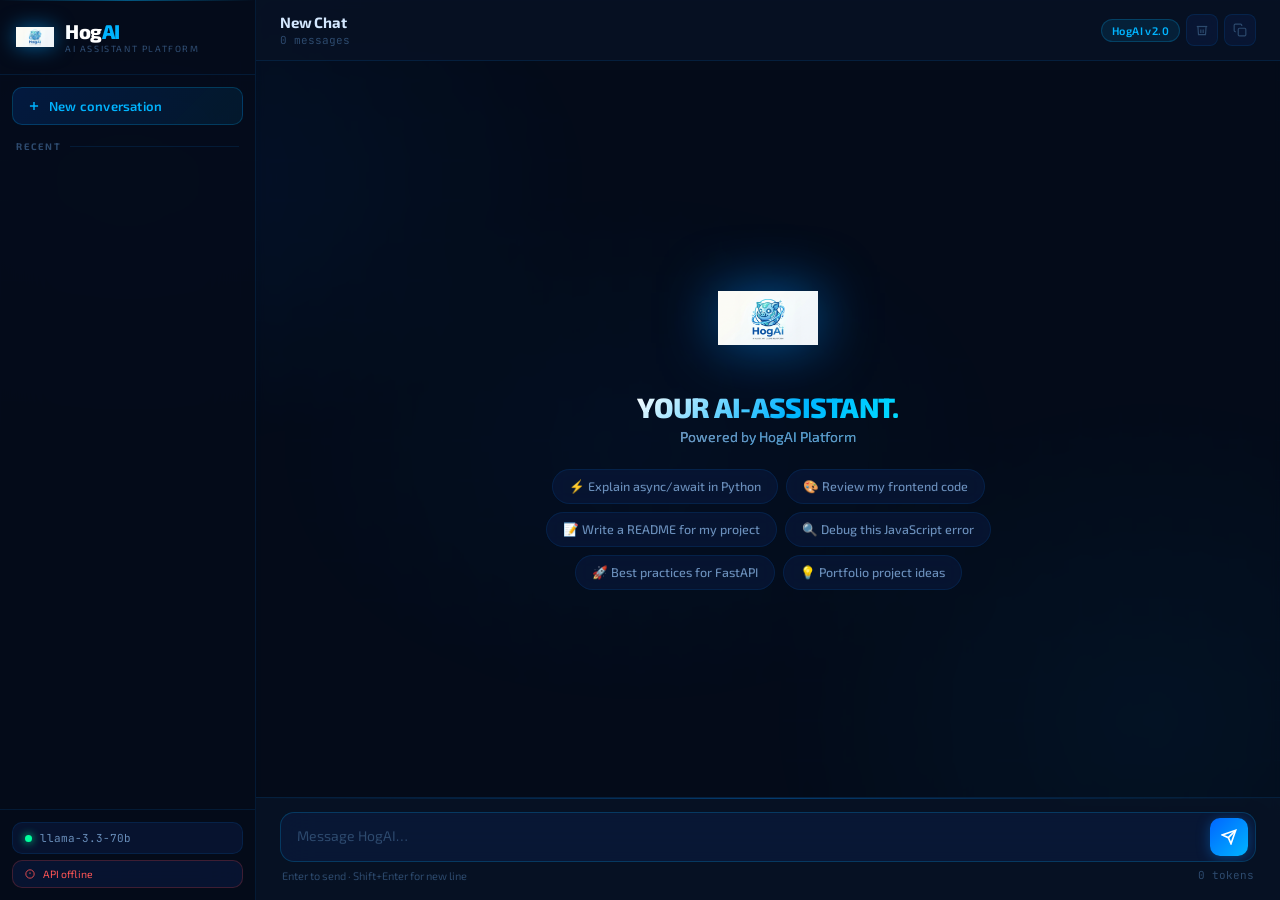
==== frontend/index.html @ 930a4be8 "neu Bau des Projektes" ====
<!DOCTYPE html>
<html lang="en">
<head>
  <meta charset="UTF-8" />
  <meta name="viewport" content="width=device-width, initial-scale=1.0" />
  <meta name="description" content="HogAI — AI Assistant Platform" />
  <title>HogAI — AI Assistant</title>
  <link rel="preconnect" href="https://fonts.googleapis.com" />
  <link rel="preconnect" href="https://fonts.gstatic.com" crossorigin />
  <link href="https://fonts.googleapis.com/css2?family=JetBrains+Mono:wght@400;500&family=Exo+2:wght@300;400;500;600;700;800&display=swap" rel="stylesheet" />
  <link rel="stylesheet" href="style.css" />
</head>
<body>

<!-- Logo data — injected once, reused everywhere via JS -->
<img id="logoData" src="[data-uri]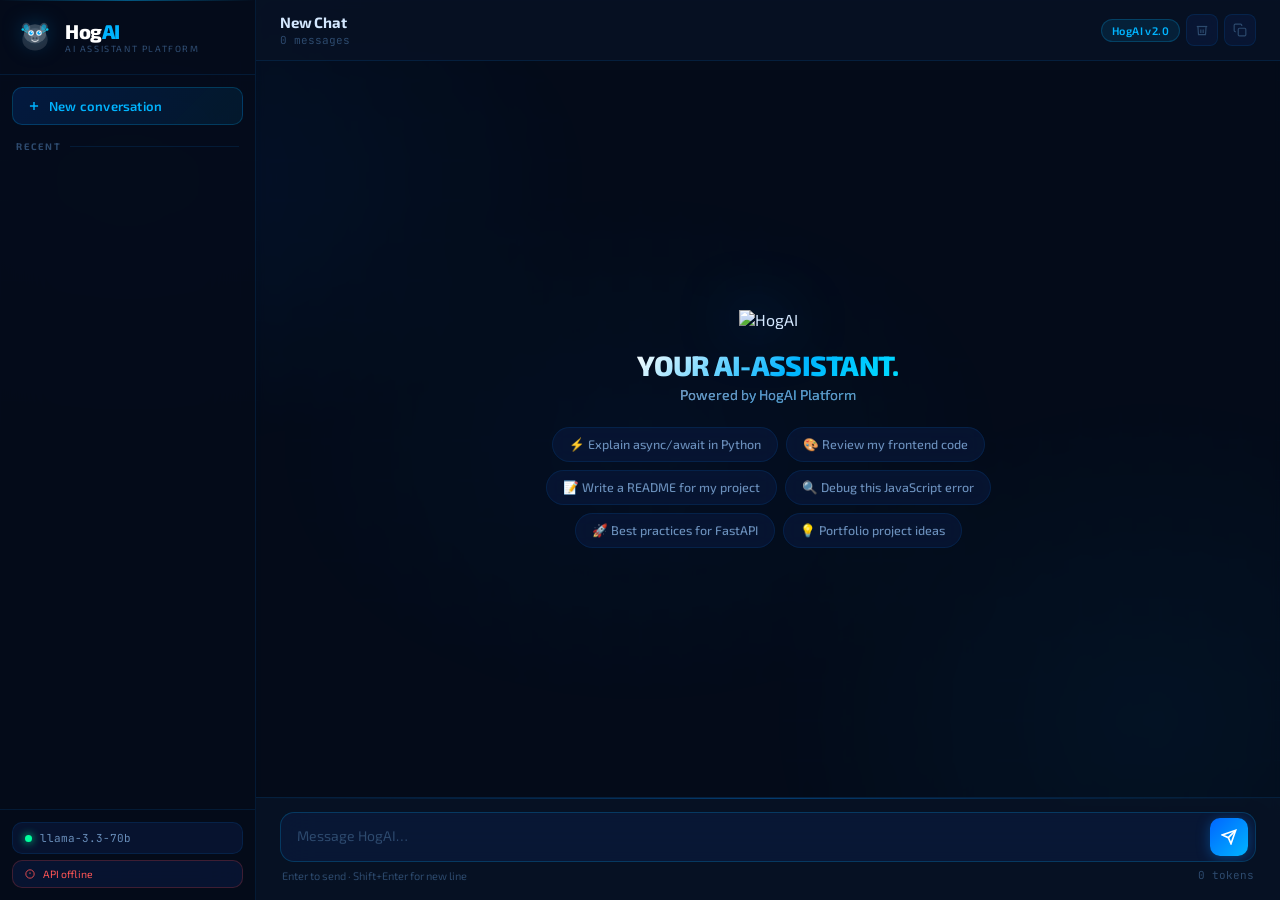
